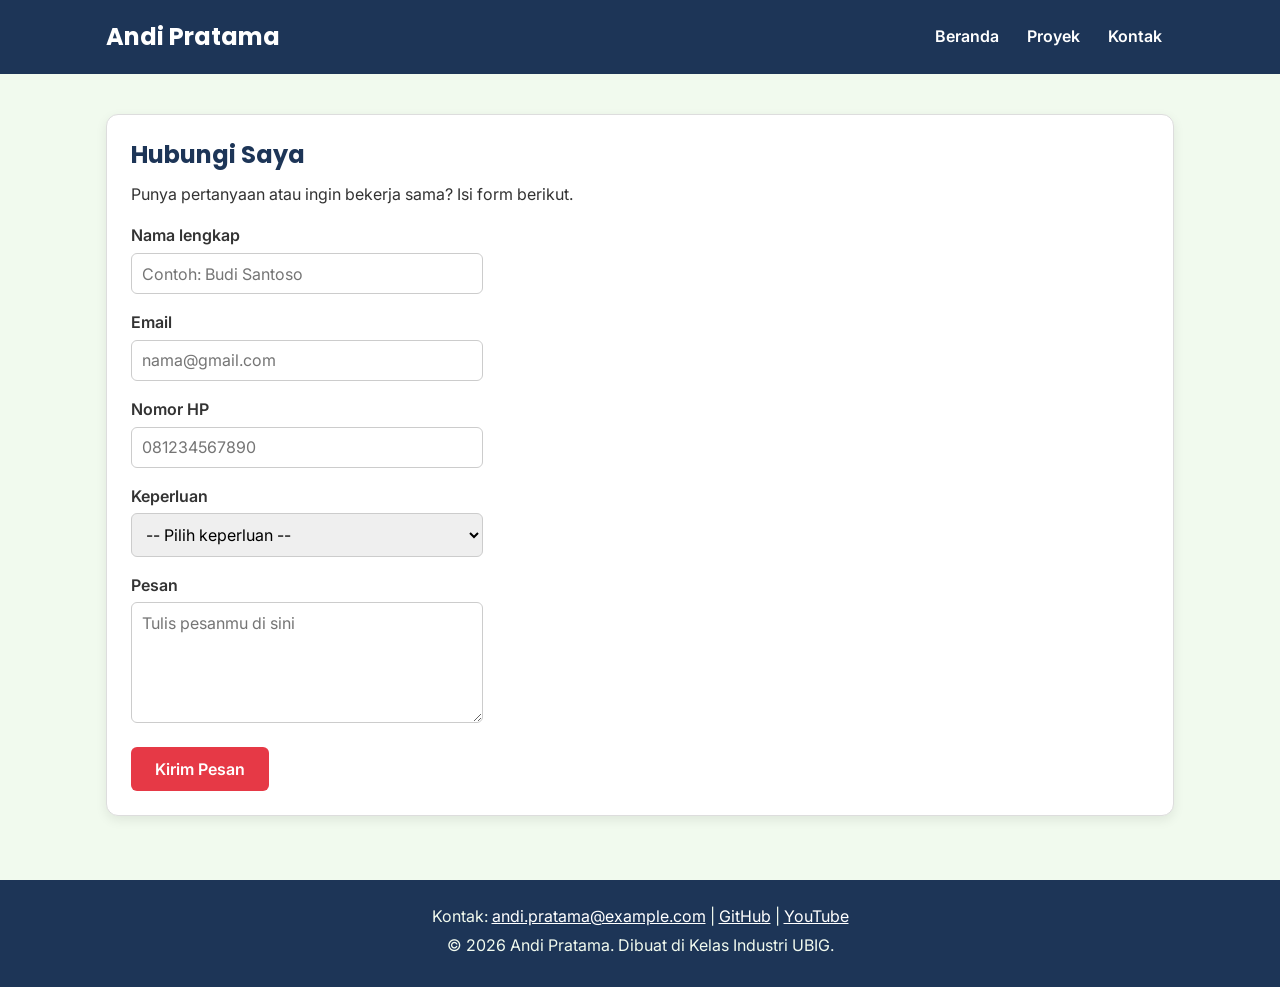
==== kontak.html @ e12aaff3 "feat: menambahkan html pertama" ====
<!DOCTYPE html>
<html lang="id">
<head>
  <meta charset="UTF-8">
  <meta name="viewport" content="width=device-width, initial-scale=1.0">
  <title>Andi Pratama | Kontak</title>
  <link rel="preconnect" href="https://fonts.googleapis.com">
  <link rel="preconnect" href="https://fonts.gstatic.com" crossorigin>
  <link href="https://fonts.googleapis.com/css2?family=Inter:wght@400;600&family=Poppins:wght@600;700&display=swap" rel="stylesheet">
  <link rel="stylesheet" href="css/style.css">
</head>
<body>
  <header>
    <div class="container navbar">
      <h1>Andi Pratama</h1>
      <nav class="menu-laptop">
        <ul>
          <li><a href="index.html">Beranda</a></li>
          <li><a href="proyek.html">Proyek</a></li>
          <li><a href="kontak.html">Kontak</a></li>
        </ul>
      </nav>
      <!-- Tantangan: menu ponsel yang bisa dibuka-tutup -->
      <details class="menu-ponsel">
        <summary>Menu</summary>
        <nav>
          <ul>
            <li><a href="index.html">Beranda</a></li>
            <li><a href="proyek.html">Proyek</a></li>
            <li><a href="kontak.html">Kontak</a></li>
          </ul>
        </nav>
      </details>
    </div>
  </header>

  <main>
    <div class="container">
      <section class="kartu">
        <h2>Hubungi Saya</h2>
        <p>Punya pertanyaan atau ingin bekerja sama? Isi form berikut.</p>

        <form>
          <p>
            <label for="nama">Nama lengkap</label><br>
            <input type="text" id="nama" name="nama" placeholder="Contoh: Budi Santoso" required>
          </p>
          <p>
            <label for="email">Email</label><br>
            <input type="email" id="email" name="email" placeholder="nama@gmail.com" required>
          </p>
          <p>
            <label for="hp">Nomor HP</label><br>
            <input type="tel" id="hp" name="hp" placeholder="081234567890" required>
          </p>
          <p>
            <label for="keperluan">Keperluan</label><br>
            <select id="keperluan" name="keperluan" required>
              <option value="">-- Pilih keperluan --</option>
              <option value="bertanya">Bertanya</option>
              <option value="kerja-sama">Kerja sama proyek</option>
              <option value="lainnya">Lainnya</option>
            </select>
          </p>
          <p>
            <label for="pesan">Pesan</label><br>
            <textarea id="pesan" name="pesan" rows="5" cols="40" placeholder="Tulis pesanmu di sini" required></textarea>
          </p>
          <button type="submit">Kirim Pesan</button>
        </form>
      </section>
    </div>
  </main>

  <footer>
    <p>Kontak: <a href="mailto:andi.pratama@example.com">andi.pratama@example.com</a> |
      <a href="https://github.com/" target="_blank">GitHub</a> |
      <a href="https://www.youtube.com/" target="_blank">YouTube</a></p>
    <p>&copy; 2026 Andi Pratama. Dibuat di Kelas Industri UBIG.</p>
  </footer>
</body>
</html>
---- css/style.css ----
/* Gaya portofolio Andi Pratama
   Palet: #1D3557 (utama), #E63946 (aksen), #F1FAEE (latar)
   Huruf: Poppins (judul), Inter (isi)
   Tata letak: mobile first, titik ubah 768px (tablet) dan 1024px (laptop) */

/* 1. Reset */
* {
  box-sizing: border-box;
  margin: 0;
}

img {
  max-width: 100%;
  height: auto;
}

/* 2. Dasar halaman: warna dan huruf */
body {
  font-family: "Inter", Arial, sans-serif;
  font-size: 1rem;
  line-height: 1.6;
  color: #333333;
  background-color: #F1FAEE;
}

h1, h2, h3 {
  font-family: "Poppins", Arial, sans-serif;
  color: #1D3557;
  line-height: 1.3;
}

h2 {
  margin-bottom: 0.75rem;
}

p, ul, ol {
  margin-bottom: 1rem;
}

a {
  color: #E63946;
}

/* 3. Wadah, header, dan menu */
.container {
  max-width: 1100px;
  margin: 0 auto;
  padding: 0 1rem;
}

header {
  background-color: #1D3557;
  color: #FFFFFF;
  padding: 1rem 0;
}

header h1 {
  color: #FFFFFF;
  font-size: 1.5rem;
}

.navbar {
  display: flex;
  flex-wrap: wrap;
  justify-content: space-between;
  align-items: center;
  gap: 0.5rem;
}

nav ul {
  display: flex;
  gap: 0.25rem;
  padding: 0;
  margin: 0;
  list-style: none;
}

nav a {
  display: inline-block;
  padding: 0.5rem 0.75rem;
  border-radius: 6px;
  color: #FFFFFF;
  font-weight: 600;
  text-decoration: none;
}

/* Tantangan: menu ponsel buka-tutup dengan details */
.menu-laptop {
  display: none;
}

.menu-ponsel summary {
  padding: 0.5rem 0.75rem;
  border: 1px solid #FFFFFF;
  border-radius: 6px;
  font-weight: 600;
  cursor: pointer;
}

.menu-ponsel ul {
  flex-direction: column;
  margin-top: 0.5rem;
}

/* 4. Isi utama, hero, dan kartu */
main {
  padding: 1.5rem 0;
}

.hero {
  display: flex;
  flex-direction: column;
  align-items: center;
  gap: 1.5rem;
  padding: 1rem 0 2rem;
  text-align: center;
}

.hero img {
  border: 4px solid #E63946;
  border-radius: 50%;
}

.hero h2 {
  font-size: 2rem;
}

.tombol {
  display: inline-block;
  padding: 0.75rem 1.5rem;
  border-radius: 6px;
  background-color: #E63946;
  color: #FFFFFF;
  font-weight: 600;
  text-decoration: none;
}

.kartu {
  background-color: #FFFFFF;
  padding: 1rem;
  margin-bottom: 1.5rem;
  border: 1px solid #DDDDDD;
  border-radius: 12px;
  box-shadow: 0 4px 12px rgba(0, 0, 0, 0.08);
}

.daftar-kartu {
  display: flex;
  flex-wrap: wrap;
  gap: 1.5rem;
  margin-bottom: 1.5rem;
}

.daftar-kartu .kartu {
  flex: 1 1 280px;
  margin-bottom: 0;
}

article img {
  border-radius: 8px;
  border: 1px solid #DDDDDD;
}

/* 5. Tabel */
table {
  border-collapse: collapse;
}

caption {
  font-weight: 600;
  text-align: left;
  margin-bottom: 0.5rem;
}

th, td {
  border: 1px solid #CCCCCC;
  padding: 0.5rem 0.75rem;
  text-align: left;
}

th {
  background-color: #1D3557;
  color: #FFFFFF;
}

/* 6. Form */
label {
  font-weight: 600;
}

input, select, textarea {
  width: 100%;
  max-width: 22rem;
  padding: 0.6rem;
  margin-top: 0.25rem;
  border: 1px solid #CCCCCC;
  border-radius: 6px;
  font-family: inherit;
  font-size: 1rem;
}

button {
  padding: 0.75rem 1.5rem;
  border: none;
  border-radius: 6px;
  background-color: #E63946;
  color: #FFFFFF;
  font-family: inherit;
  font-size: 1rem;
  font-weight: 600;
  cursor: pointer;
}

/* 7. Footer */
footer {
  background-color: #1D3557;
  color: #F1FAEE;
  text-align: center;
  padding: 1.5rem;
}

footer p {
  margin-bottom: 0.25rem;
}

footer a {
  color: #FFFFFF;
}

/* 8. Tablet: lebar layar 768px ke atas */
@media (min-width: 768px) {
  .menu-laptop {
    display: block;
  }

  .menu-ponsel {
    display: none;
  }

  .hero {
    flex-direction: row;
    padding: 2rem 0 3rem;
    text-align: left;
  }

  .kartu {
    padding: 1.5rem;
  }
}

/* 9. Laptop: lebar layar 1024px ke atas */
@media (min-width: 1024px) {
  main {
    padding: 2.5rem 0;
  }

  .hero {
    gap: 3rem;
  }

  .hero h2 {
    font-size: 2.75rem;
  }
}
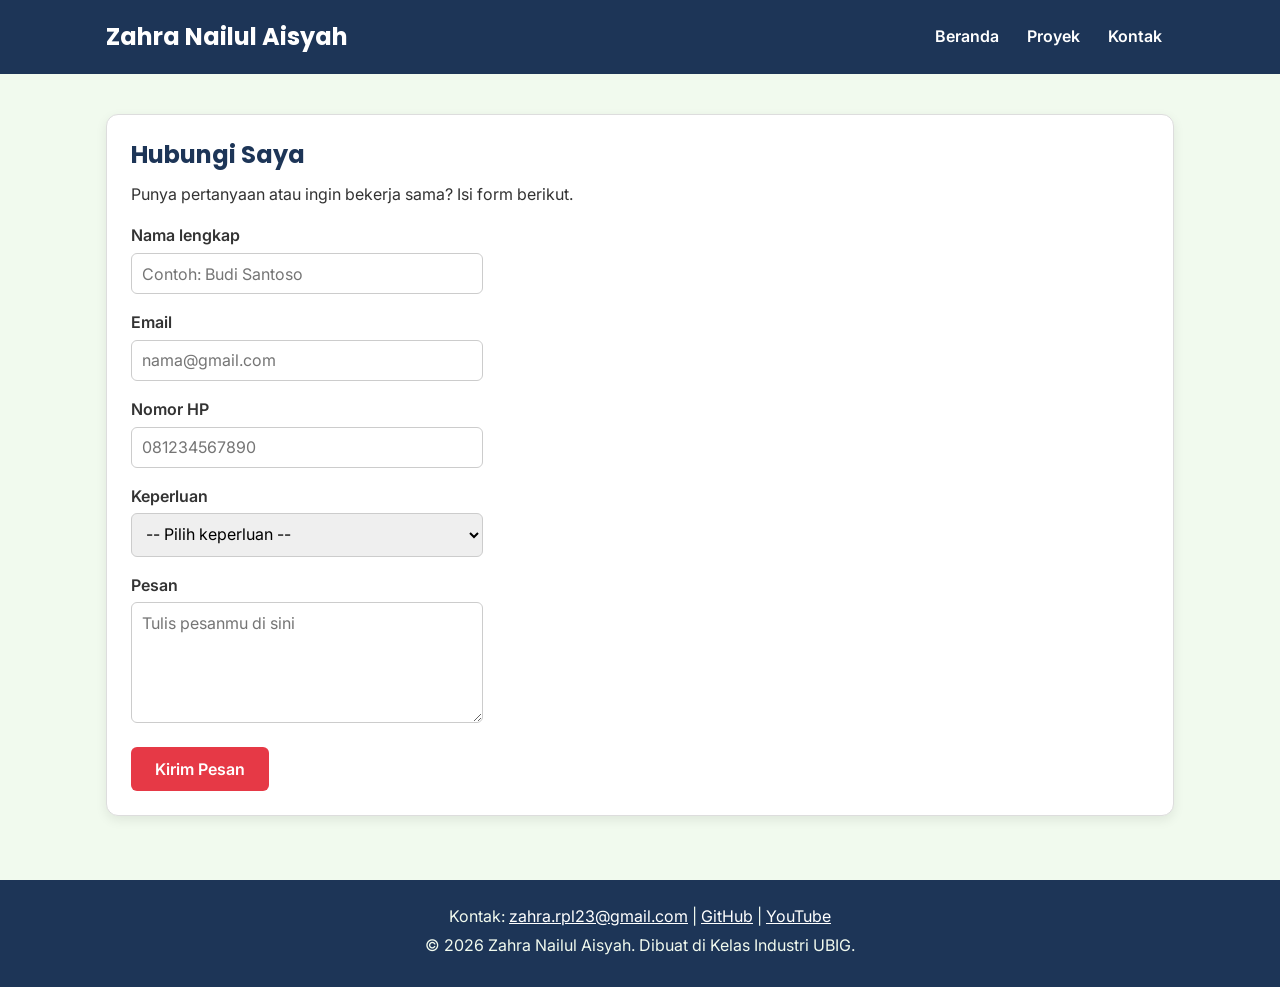
==== commit 337dc957: "Mendaftarkan file HTML dan CSS profil digital" ====
--- a/kontak.html
+++ b/kontak.html
@@ -3,7 +3,7 @@
 <head>
   <meta charset="UTF-8">
   <meta name="viewport" content="width=device-width, initial-scale=1.0">
-  <title>Andi Pratama | Kontak</title>
+  <title>Zahra Nailul Aisyah | Kontak</title>
   <link rel="preconnect" href="https://fonts.googleapis.com">
   <link rel="preconnect" href="https://fonts.gstatic.com" crossorigin>
   <link href="https://fonts.googleapis.com/css2?family=Inter:wght@400;600&family=Poppins:wght@600;700&display=swap" rel="stylesheet">
@@ -12,7 +12,7 @@
 <body>
   <header>
     <div class="container navbar">
-      <h1>Andi Pratama</h1>
+      <h1>Zahra Nailul Aisyah</h1>
       <nav class="menu-laptop">
         <ul>
           <li><a href="index.html">Beranda</a></li>
@@ -73,10 +73,10 @@
   </main>
 
   <footer>
-    <p>Kontak: <a href="mailto:andi.pratama@example.com">andi.pratama@example.com</a> |
+    <p>Kontak: <a href="mailto:zahra.rpl23@gmail.com">zahra.rpl23@gmail.com</a> |
       <a href="https://github.com/" target="_blank">GitHub</a> |
       <a href="https://www.youtube.com/" target="_blank">YouTube</a></p>
-    <p>&copy; 2026 Andi Pratama. Dibuat di Kelas Industri UBIG.</p>
+    <p>&copy; 2026 Zahra Nailul Aisyah. Dibuat di Kelas Industri UBIG.</p>
   </footer>
 </body>
 </html>
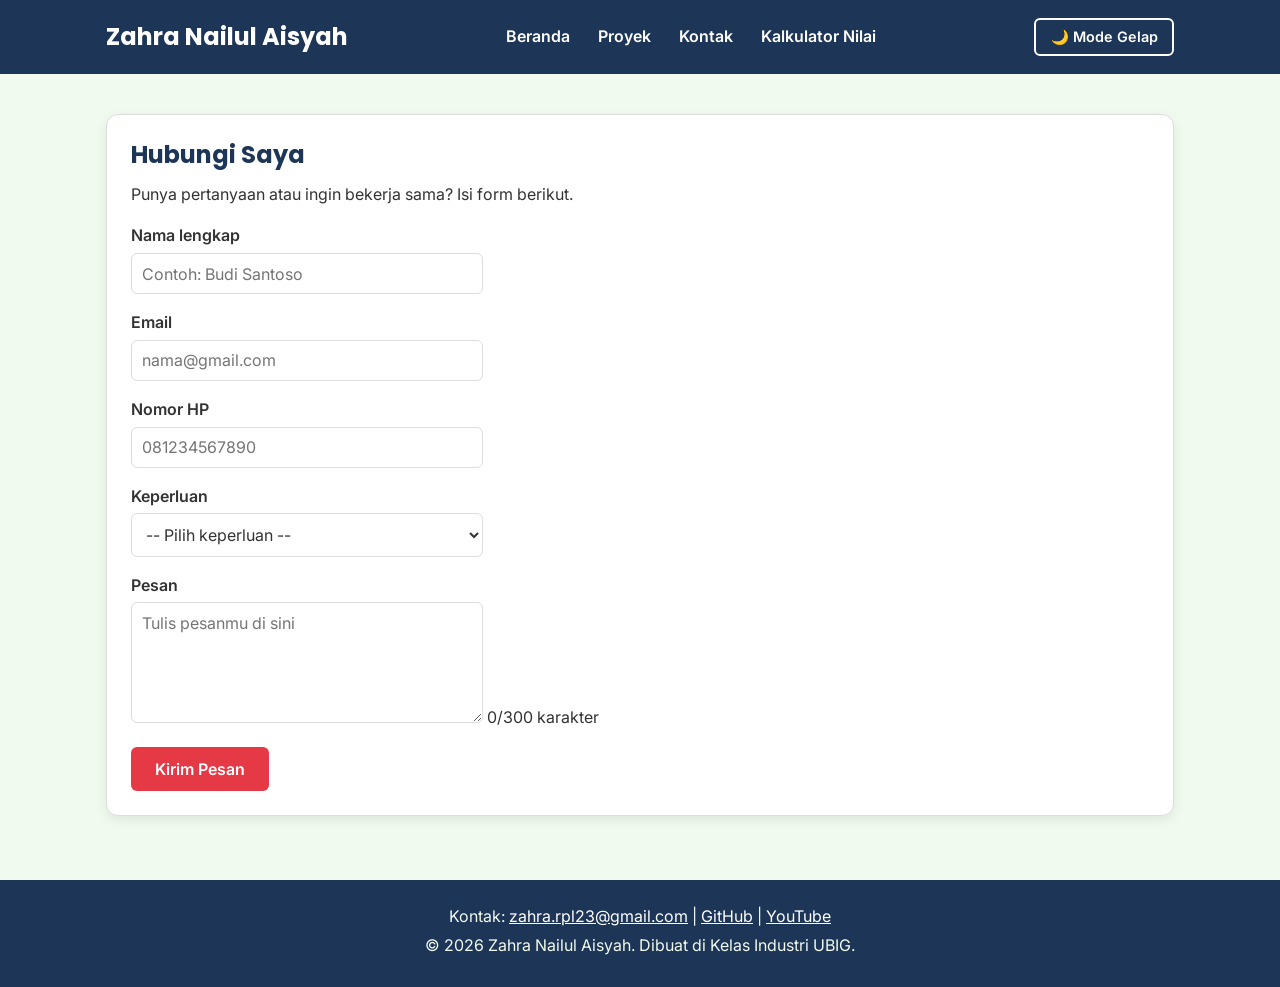
==== commit 162e8456: "feat: tambah keahlian dinamis, mode gelap, dan filter proyek" ====
--- a/kontak.html
+++ b/kontak.html
@@ -8,6 +8,8 @@
   <link rel="preconnect" href="https://fonts.gstatic.com" crossorigin>
   <link href="https://fonts.googleapis.com/css2?family=Inter:wght@400;600&family=Poppins:wght@600;700&display=swap" rel="stylesheet">
   <link rel="stylesheet" href="css/style.css">
+  <script src="js/tema.js" defer></script>
+  <script src="js/main.js" defer></script>
 </head>
 <body>
   <header>
@@ -18,6 +20,7 @@
           <li><a href="index.html">Beranda</a></li>
           <li><a href="proyek.html">Proyek</a></li>
           <li><a href="kontak.html">Kontak</a></li>
+          <li><a href="kalkulator.html">Kalkulator Nilai</a></li>
         </ul>
       </nav>
       <!-- Tantangan: menu ponsel yang bisa dibuka-tutup -->
@@ -28,9 +31,11 @@
             <li><a href="index.html">Beranda</a></li>
             <li><a href="proyek.html">Proyek</a></li>
             <li><a href="kontak.html">Kontak</a></li>
+            <li><a href="kalkulator.html">Kalkulator Nilai</a></li>
           </ul>
         </nav>
       </details>
+      <button type="button" class="tombol-tema" id="btn-tema">🌙 Mode Gelap</button>
     </div>
   </header>
 
@@ -64,18 +69,20 @@
           </p>
           <p>
             <label for="pesan">Pesan</label><br>
-            <textarea id="pesan" name="pesan" rows="5" cols="40" placeholder="Tulis pesanmu di sini" required></textarea>
+            <textarea id="pesan" name="pesan" rows="5" cols="40" maxlength="300" placeholder="Tulis pesanmu di sini" required></textarea>
+            <span id="hitung-karakter" aria-live="polite">0/300 karakter</span>
           </p>
           <button type="submit">Kirim Pesan</button>
         </form>
+        
       </section>
     </div>
   </main>
 
   <footer>
-    <p>Kontak: <a href="mailto:zahra.rpl23@gmail.com">zahra.rpl23@gmail.com</a> |
-      <a href="https://github.com/" target="_blank">GitHub</a> |
-      <a href="https://www.youtube.com/" target="_blank">YouTube</a></p>
+    <p>Kontak: <a href="mailto:zahra.rpl23@gmail.com" target="_blank">zahra.rpl23@gmail.com</a> |
+      <a href="https://github.com/Syomaybandung" target="_blank">GitHub</a> |
+      <a href="https://www.youtube.com/@AnandityaZahra_xrpl" target="_blank">YouTube</a></p>
     <p>&copy; 2026 Zahra Nailul Aisyah. Dibuat di Kelas Industri UBIG.</p>
   </footer>
 </body>
--- a/css/style.css
+++ b/css/style.css
@@ -15,17 +15,32 @@
 }
 
 /* 2. Dasar halaman: warna dan huruf */
+/* PENANDA FOOTER: body dibuat setinggi layar dan disusun vertikal. */
+:root {
+  --warna-utama: #1D3557;
+  --warna-judul: #1D3557;
+  --warna-aksen: #E63946;
+  --warna-tautan: #E63946;
+  --warna-latar: #F1FAEE;
+  --warna-teks: #333333;
+  --warna-kartu: #FFFFFF;
+  --warna-garis: #DDDDDD;
+}
+
 body {
+  display: flex;
+  flex-direction: column;
+  min-height: 100vh;
   font-family: "Inter", Arial, sans-serif;
   font-size: 1rem;
   line-height: 1.6;
-  color: #333333;
-  background-color: #F1FAEE;
+  color: var(--warna-teks);
+  background-color: var(--warna-latar);
 }
 
 h1, h2, h3 {
   font-family: "Poppins", Arial, sans-serif;
-  color: #1D3557;
+  color: var(--warna-judul);
   line-height: 1.3;
 }
 
@@ -38,7 +53,7 @@
 }
 
 a {
-  color: #E63946;
+  color: var(--warna-tautan);
 }
 
 /* 3. Wadah, header, dan menu */
@@ -49,7 +64,7 @@
 }
 
 header {
-  background-color: #1D3557;
+  background-color: var(--warna-utama);
   color: #FFFFFF;
   padding: 1rem 0;
 }
@@ -103,7 +118,9 @@
 }
 
 /* 4. Isi utama, hero, dan kartu */
+/* PENANDA FOOTER: main mengisi ruang kosong sebelum footer. */
 main {
+  flex: 1;
   padding: 1.5rem 0;
 }
 
@@ -129,17 +146,17 @@
   display: inline-block;
   padding: 0.75rem 1.5rem;
   border-radius: 6px;
-  background-color: #E63946;
+  background-color: var(--warna-aksen);
   color: #FFFFFF;
   font-weight: 600;
   text-decoration: none;
 }
 
 .kartu {
-  background-color: #FFFFFF;
+  background-color: var(--warna-kartu);
   padding: 1rem;
   margin-bottom: 1.5rem;
-  border: 1px solid #DDDDDD;
+  border: 1px solid var(--warna-garis);
   border-radius: 12px;
   box-shadow: 0 4px 12px rgba(0, 0, 0, 0.08);
 }
@@ -158,7 +175,7 @@
 
 article img {
   border-radius: 8px;
-  border: 1px solid #DDDDDD;
+  border: 1px solid var(--warna-garis);
 }
 
 /* 5. Tabel */
@@ -173,13 +190,13 @@
 }
 
 th, td {
-  border: 1px solid #CCCCCC;
+  border: 1px solid var(--warna-garis);
   padding: 0.5rem 0.75rem;
   text-align: left;
 }
 
 th {
-  background-color: #1D3557;
+  background-color: var(--warna-utama);
   color: #FFFFFF;
 }
 
@@ -193,8 +210,10 @@
   max-width: 22rem;
   padding: 0.6rem;
   margin-top: 0.25rem;
-  border: 1px solid #CCCCCC;
-  border-radius: 6px;
+  border: 1px solid var(--warna-garis);
+  border-radius: 6px;
+  color: var(--warna-teks);
+  background-color: var(--warna-kartu);
   font-family: inherit;
   font-size: 1rem;
 }
@@ -203,7 +222,7 @@
   padding: 0.75rem 1.5rem;
   border: none;
   border-radius: 6px;
-  background-color: #E63946;
+  background-color: var(--warna-aksen);
   color: #FFFFFF;
   font-family: inherit;
   font-size: 1rem;
@@ -213,7 +232,7 @@
 
 /* 7. Footer */
 footer {
-  background-color: #1D3557;
+  background-color: var(--warna-utama);
   color: #F1FAEE;
   text-align: center;
   padding: 1.5rem;
@@ -262,3 +281,45 @@
     font-size: 2.75rem;
   }
 }
+
+/* 10. Tombol tema, filter, dan label kategori */
+.tombol-tema {
+  padding: 0.5rem 0.9rem;
+  border: 2px solid #FFFFFF;
+  background-color: transparent;
+  font-size: 0.9rem;
+}
+
+.filter-proyek {
+  display: flex;
+  flex-wrap: wrap;
+  gap: 0.5rem;
+  margin-bottom: 1rem;
+}
+
+.filter-proyek-tombol {
+  padding: 0.5rem 0.9rem;
+}
+
+.filter-proyek-tombol.aktif {
+  background-color: var(--warna-utama);
+}
+
+.label {
+  display: inline-block;
+  margin-bottom: 0.5rem;
+  color: var(--warna-aksen);
+  font-weight: 600;
+}
+
+/* 11. Tema gelap */
+body.gelap {
+  --warna-utama: #24364B;
+  --warna-judul: #E3E8EE;
+  --warna-aksen: #FF7B86;
+  --warna-tautan: #FF9AA2;
+  --warna-latar: #121A24;
+  --warna-teks: #E3E8EE;
+  --warna-kartu: #1C2938;
+  --warna-garis: #3A4A5D;
+}
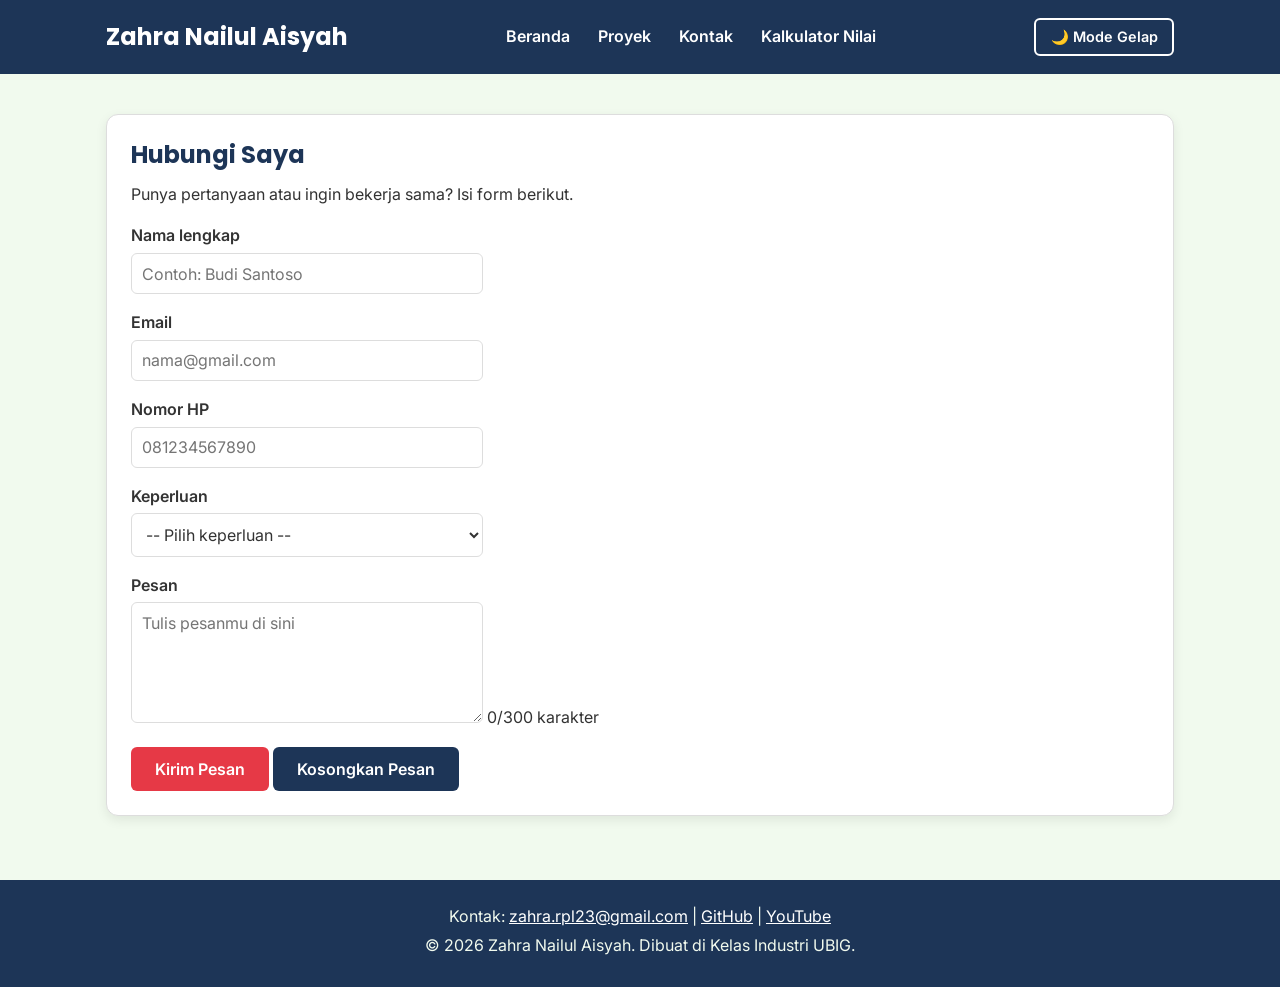
==== commit c8bdc981: "feat: uji praktik paket B kosongkan pesan" ====
--- a/kontak.html
+++ b/kontak.html
@@ -73,6 +73,7 @@
             <span id="hitung-karakter" aria-live="polite">0/300 karakter</span>
           </p>
           <button type="submit">Kirim Pesan</button>
+          <button id="tombol-kosongkan" class="tombol-kedua">Kosongkan Pesan</button>
         </form>
         
       </section>
--- a/css/style.css
+++ b/css/style.css
@@ -1,4 +1,4 @@
-/* Gaya portofolio Andi Pratama
+/* Gaya portofolio Zahra Nailul Aisyah
    Palet: #1D3557 (utama), #E63946 (aksen), #F1FAEE (latar)
    Huruf: Poppins (judul), Inter (isi)
    Tata letak: mobile first, titik ubah 768px (tablet) dan 1024px (laptop) */
@@ -323,3 +323,10 @@
   --warna-kartu: #1C2938;
   --warna-garis: #3A4A5D;
 }
+.hampir-penuh {
+  --warna-teks: var(--warna-aksen);
+}
+.tombol-kedua {
+  background-color: var(--warna-utama);
+  color: #FFFFFF;
+}
